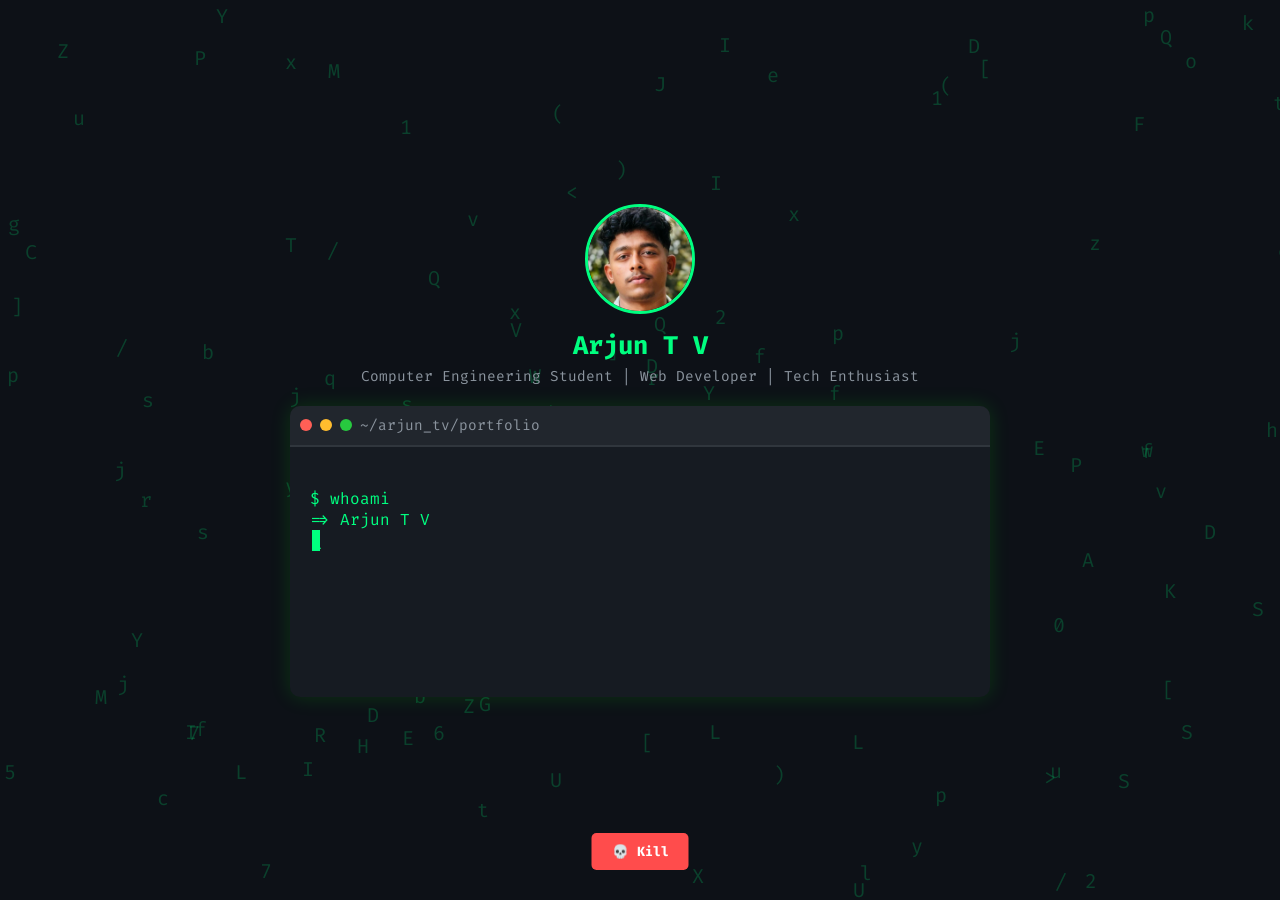
==== index.html @ 8af49507 "Add files via upload" ====
<!DOCTYPE html>
<html lang="en">
<head>
  <meta charset="UTF-8">
  <meta name="viewport" content="width=device-width, initial-scale=1.0">
  <title>Arjun T V | Portfolio</title>
  <link rel="stylesheet" href="styles.css">
  <link href="https://fonts.googleapis.com/css2?family=Fira+Code:wght@400;500;700&display=swap" rel="stylesheet">
</head>
<body>

  <!-- Background animation container -->
  <canvas id="bg-canvas"></canvas>

  <!-- Kill Button -->
  <button id="kill-btn">💀 Kill</button>

  <!-- Profile Section -->
  <div class="profile-container" id="main-content">
    <img src="profile.jpg" alt="Profile Photo" class="profile-pic">
    <h1 class="name">Arjun T V</h1>
    <p class="role">Computer Engineering Student | Web Developer | Tech Enthusiast</p>
  </div>

  <!-- Small Terminal Window -->
  <div class="terminal" id="main-content-terminal">
    <div class="terminal-header">
      <span class="dot red"></span>
      <span class="dot yellow"></span>
      <span class="dot green"></span>
      <p class="title">~/arjun_tv/portfolio</p>
    </div>

    <div class="terminal-body" id="terminal-body">
      <span id="terminal-text"></span><span class="cursor">_</span>
    </div>
  </div>

  <!-- Goodbye Message -->
  <div id="goodbye-message">Goodbye! 👋</div>

  <!-- Typing Animation Script -->
  <script>
    const terminalText = document.getElementById('terminal-text');

    const lines = [
      "$ whoami",
      "=> Arjun T V",
      "$ cat about.txt",
      "=> Passionate about coding, web development, and AI.",
      "$ cat education.txt",
      "=> B.Tech in Computer Science @ Vimal Jyothi Engineering College (2022 - Present)",
      "$ ls skills/",
      "=> HTML  CSS  JavaScript  Python  Java  Django  Git",
      "$ cat achievements.log",
      "=> Built an Online Code Editor | Participated in Hackathons | Completed Web Dev Bootcamp",
      "$ echo 'contact me'",
      "=> Email: arjun118654@gmail.com",
      "=> GitHub: github.com/Arjun-T-V",
      "=> LinkedIn: www.linkedin.com/in/arjun-t-v-a975452b4",
    ];

    let lineIndex = 0;
    let charIndex = 0;

    function typeLine() {
      if (lineIndex < lines.length) {
        if (charIndex < lines[lineIndex].length) {
          terminalText.innerHTML += lines[lineIndex][charIndex];
          charIndex++;
          setTimeout(typeLine, 40);
        } else {
          terminalText.innerHTML += "<br>";
          lineIndex++;
          charIndex = 0;
          setTimeout(typeLine, 500);
        }
      }
    }

    typeLine();
  </script>

  <!-- Background Animation Script -->
  <script>
    const canvas = document.getElementById('bg-canvas');
    const ctx = canvas.getContext('2d');

    canvas.width = window.innerWidth;
    canvas.height = window.innerHeight;

    const symbols = 'ABCDEFGHIJKLMNOPQRSTUVWXYZabcdefghijklmnopqrstuvwxyz0123456789<>/{}[]()';
    const particles = [];

    for (let i = 0; i < 120; i++) {
      particles.push({
        x: Math.random() * canvas.width,
        y: Math.random() * canvas.height,
        size: Math.random() * 15 + 8,
        symbol: symbols[Math.floor(Math.random() * symbols.length)],
        speedX: (Math.random() - 0.5) * 0.5,
        speedY: (Math.random() - 0.5) * 0.5
      });
    }

    function drawParticles() {
      ctx.clearRect(0, 0, canvas.width, canvas.height);
      ctx.fillStyle = 'rgba(0,255,128,0.2)';
      ctx.font = '20px Fira Code';

      particles.forEach(p => {
        ctx.fillText(p.symbol, p.x, p.y);
        p.x += p.speedX;
        p.y += p.speedY;

        if (p.x < 0) p.x = canvas.width;
        if (p.x > canvas.width) p.x = 0;
        if (p.y < 0) p.y = canvas.height;
        if (p.y > canvas.height) p.y = 0;
      });

      requestAnimationFrame(drawParticles);
    }

    drawParticles();

    window.addEventListener('resize', () => {
      canvas.width = window.innerWidth;
      canvas.height = window.innerHeight;
    });

    // ===== Kill button functionality =====
    const killBtn = document.getElementById('kill-btn');
    const mainContent = document.getElementById('main-content');
    const mainTerminal = document.getElementById('main-content-terminal');
    const goodbyeMsg = document.getElementById('goodbye-message');

    killBtn.addEventListener('click', () => {
      // Play vanish animation
      mainContent.classList.add('vanish');
      mainTerminal.classList.add('vanish');
      canvas.classList.add('vanish');
      killBtn.classList.add('vanish');

      // Show goodbye message after animation
      setTimeout(() => {
        mainContent.style.display = 'none';
        mainTerminal.style.display = 'none';
        canvas.style.display = 'none';
        killBtn.style.display = 'none';
        goodbyeMsg.style.display = 'block';
        goodbyeMsg.classList.add('fade-in');
      }, 1000); // match duration of vanish animation
    });
  </script>

</body>
</html>
---- styles.css ----
/* ===== RESET ===== */
* {
  margin: 0;
  padding: 0;
  box-sizing: border-box;
}

/* ===== BODY ===== */
body {
  background-color: #0d1117;
  color: #c9d1d9;
  font-family: 'Fira Code', monospace;
  display: flex;
  flex-direction: column;
  align-items: center;
  min-height: 100vh;
  justify-content: center;
  overflow: hidden;
  position: relative;
}

/* ===== BACKGROUND CANVAS ===== */
#bg-canvas {
  position: fixed;
  top: 0;
  left: 0;
  z-index: 0;
  width: 100%;
  height: 100%;
  transition: all 1s ease;
}

/* ===== PROFILE SECTION ===== */
.profile-container {
  text-align: center;
  margin-bottom: 20px;
  position: relative;
  z-index: 2;
  transition: all 1s ease;
}

.profile-pic {
  width: 110px;
  height: 110px;
  border-radius: 50%;
  border: 3px solid #00ff80;
  object-fit: cover;
}

.name {
  color: #00ff80;
  margin-top: 10px;
  font-size: 1.6rem;
}

.role {
  color: #8b949e;
  font-size: 0.9rem;
  margin-top: 5px;
}

/* ===== TERMINAL ===== */
.terminal {
  position: relative;
  z-index: 2;
  background-color: #161b22;
  border-radius: 10px;
  width: 80%;
  max-width: 700px;
  box-shadow: 0 0 20px rgba(0, 255, 0, 0.15);
  overflow: hidden;
  transition: all 1s ease;
}

.terminal-header {
  background-color: #21262d;
  display: flex;
  align-items: center;
  padding: 10px;
  border-bottom: 2px solid #30363d;
}

.dot {
  height: 12px;
  width: 12px;
  border-radius: 50%;
  margin-right: 8px;
}

.red { background-color: #ff5f56; }
.yellow { background-color: #ffbd2e; }
.green { background-color: #27c93f; }

.title {
  color: #8b949e;
  font-size: 0.9rem;
}

/* ===== TERMINAL BODY ===== */
.terminal-body {
  padding: 20px;
  color: #00ff80;
  white-space: pre-line;
  min-height: 250px;
  font-size: 1rem;
  overflow-y: auto;
}

/* ===== CURSOR EFFECT ===== */
.cursor {
  display: inline-block;
  width: 8px;
  background-color: #00ff80;
  margin-left: 2px;
  animation: blink 0.7s infinite;
}

@keyframes blink {
  0%, 50% { opacity: 1; }
  50.01%, 100% { opacity: 0; }
}

/* ===== KILL BUTTON ===== */
#kill-btn {
  position: fixed;
  bottom: 30px;
  left: 50%;
  transform: translateX(-50%);
  z-index: 3;
  background-color: #ff4c4c;
  border: none;
  padding: 10px 20px;
  color: white;
  font-weight: bold;
  cursor: pointer;
  border-radius: 5px;
  font-family: 'Fira Code', monospace;
  transition: all 0.3s ease;
}

#kill-btn:hover {
  background-color: #ff1f1f;
  transform: translateX(-50%) scale(1.1);
}

/* ===== VANISH ANIMATION ===== */
.vanish {
  opacity: 0;
  transform: scale(0.5);
  transition: all 1s ease;
}

/* ===== GOODBYE MESSAGE ===== */
#goodbye-message {
  display: none;
  position: fixed;
  top: 50%;
  left: 50%;
  transform: translate(-50%, -50%);
  color: #00ff80;
  font-size: 2rem;
  font-weight: bold;
  z-index: 5;
  text-align: center;
  opacity: 0;
}

#goodbye-message.fade-in {
  animation: fadeIn 1s forwards;
}

@keyframes fadeIn {
  0% { opacity: 0; transform: translate(-50%, -60%); }
  100% { opacity: 1; transform: translate(-50%, -50%); }
}

/* ===== RESPONSIVE ===== */
@media (max-width: 600px) {
  .profile-pic {
    width: 90px;
    height: 90px;
  }

  .terminal {
    width: 90%;
  }

  .terminal-body {
    font-size: 0.9rem;
  }
}
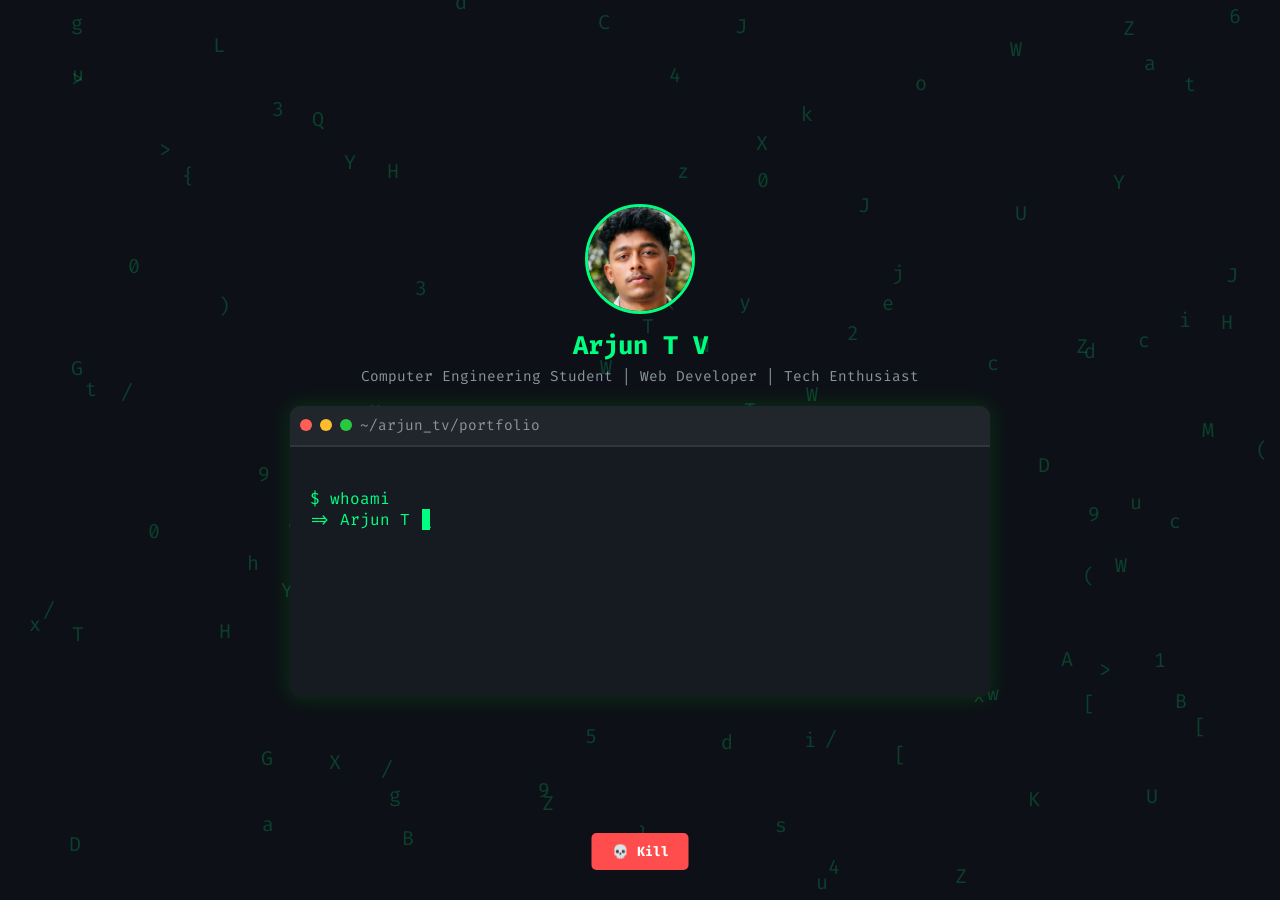
==== commit 13435144: "Update index.html" ====
--- a/index.html
+++ b/index.html
@@ -11,9 +11,6 @@
 
   <!-- Background animation container -->
   <canvas id="bg-canvas"></canvas>
-
-  <!-- Kill Button -->
-  <button id="kill-btn">💀 Kill</button>
 
   <!-- Profile Section -->
   <div class="profile-container" id="main-content">
@@ -36,12 +33,16 @@
     </div>
   </div>
 
+  <!-- Kill Button -->
+  <button id="kill-btn">💀 Kill</button>
+
   <!-- Goodbye Message -->
   <div id="goodbye-message">Goodbye! 👋</div>
 
   <!-- Typing Animation Script -->
   <script>
     const terminalText = document.getElementById('terminal-text');
+    const killBtn = document.getElementById('kill-btn');
 
     const lines = [
       "$ whoami",
@@ -75,6 +76,9 @@
           charIndex = 0;
           setTimeout(typeLine, 500);
         }
+      } else {
+        // Typing finished, show Kill button smoothly
+        killBtn.style.opacity = "1";
       }
     }
 
@@ -130,19 +134,16 @@
     });
 
     // ===== Kill button functionality =====
-    const killBtn = document.getElementById('kill-btn');
     const mainContent = document.getElementById('main-content');
     const mainTerminal = document.getElementById('main-content-terminal');
     const goodbyeMsg = document.getElementById('goodbye-message');
 
     killBtn.addEventListener('click', () => {
-      // Play vanish animation
       mainContent.classList.add('vanish');
       mainTerminal.classList.add('vanish');
       canvas.classList.add('vanish');
       killBtn.classList.add('vanish');
 
-      // Show goodbye message after animation
       setTimeout(() => {
         mainContent.style.display = 'none';
         mainTerminal.style.display = 'none';
@@ -150,7 +151,7 @@
         killBtn.style.display = 'none';
         goodbyeMsg.style.display = 'block';
         goodbyeMsg.classList.add('fade-in');
-      }, 1000); // match duration of vanish animation
+      }, 1000);
     });
   </script>
 
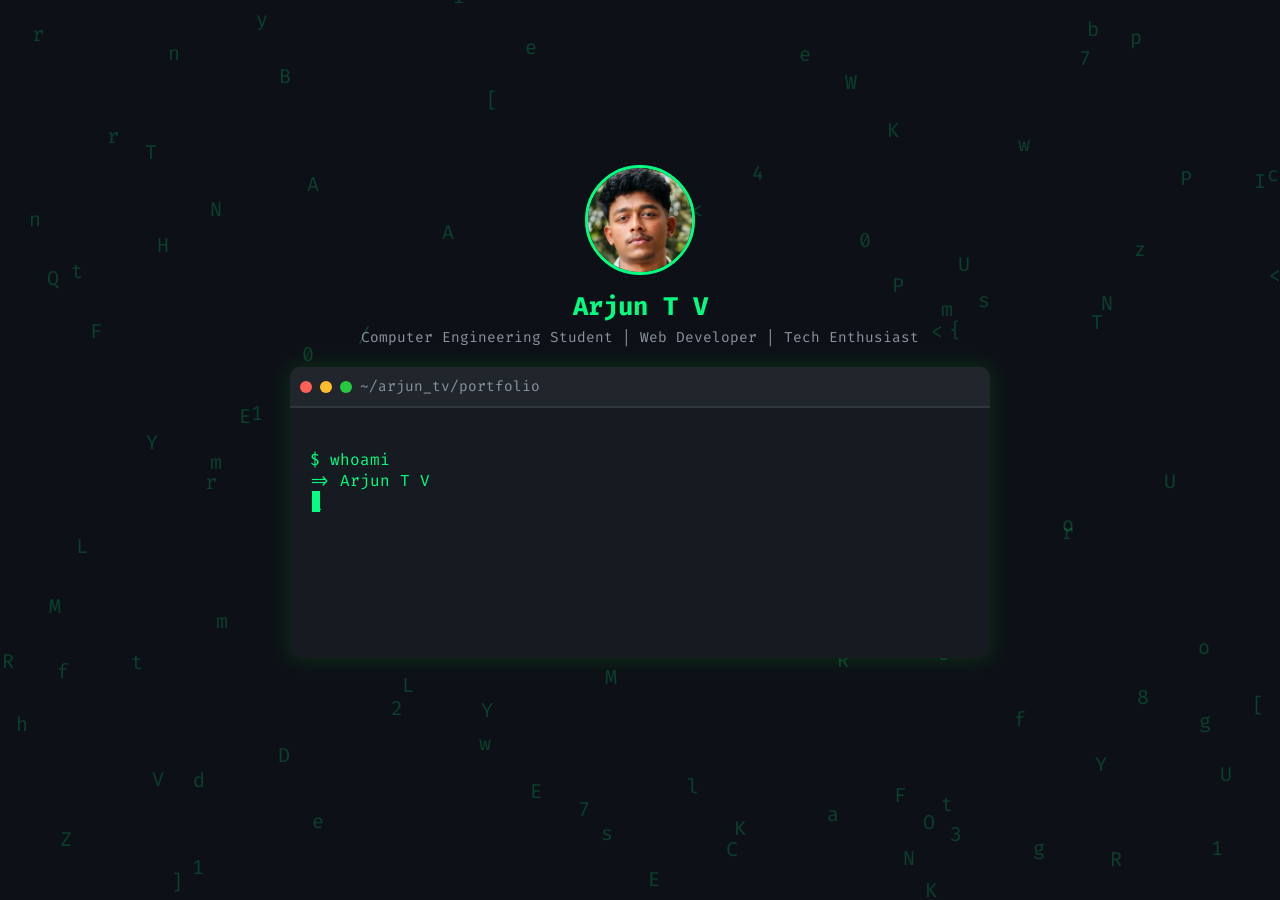
==== commit 3c2e0fb1: "Update index.html" ====
--- a/index.html
+++ b/index.html
@@ -39,7 +39,7 @@
   <!-- Goodbye Message -->
   <div id="goodbye-message">Goodbye! 👋</div>
 
-  <!-- Typing Animation Script -->
+  <!-- Typing Animation Script with Sound -->
   <script>
     const terminalText = document.getElementById('terminal-text');
     const killBtn = document.getElementById('kill-btn');
@@ -64,11 +64,19 @@
     let lineIndex = 0;
     let charIndex = 0;
 
+    // Typing sound
+    const typeSound = new Audio('typing.mp3');
+
     function typeLine() {
       if (lineIndex < lines.length) {
         if (charIndex < lines[lineIndex].length) {
           terminalText.innerHTML += lines[lineIndex][charIndex];
           charIndex++;
+
+          // Play typing sound
+          typeSound.currentTime = 0;
+          typeSound.play().catch(() => {});
+
           setTimeout(typeLine, 40);
         } else {
           terminalText.innerHTML += "<br>";
@@ -77,7 +85,11 @@
           setTimeout(typeLine, 500);
         }
       } else {
-        // Typing finished, show Kill button smoothly
+        // Typing finished, stop sound
+        typeSound.pause();
+        typeSound.currentTime = 0;
+
+        // Show Kill button smoothly
         killBtn.style.opacity = "1";
       }
     }
@@ -133,12 +145,19 @@
       canvas.height = window.innerHeight;
     });
 
-    // ===== Kill button functionality =====
+    // ===== Kill button functionality with vanish sound =====
     const mainContent = document.getElementById('main-content');
     const mainTerminal = document.getElementById('main-content-terminal');
     const goodbyeMsg = document.getElementById('goodbye-message');
 
+    // Vanish sound
+    const vanishSound = new Audio('vanish.mp3');
+
     killBtn.addEventListener('click', () => {
+      // Play vanish sound
+      vanishSound.play().catch(() => {});
+
+      // Play vanish animation
       mainContent.classList.add('vanish');
       mainTerminal.classList.add('vanish');
       canvas.classList.add('vanish');
--- a/styles.css
+++ b/styles.css
@@ -122,10 +122,9 @@
 
 /* ===== KILL BUTTON ===== */
 #kill-btn {
-  position: fixed;
-  bottom: 30px;
-  left: 50%;
-  transform: translateX(-50%);
+  position: relative; /* flows below terminal */
+  display: block;
+  margin: 20px auto; /* center horizontally & spacing */
   z-index: 3;
   background-color: #ff4c4c;
   border: none;
@@ -136,11 +135,12 @@
   border-radius: 5px;
   font-family: 'Fira Code', monospace;
   transition: all 0.3s ease;
+  opacity: 0; /* hidden until typing finishes */
 }
 
 #kill-btn:hover {
   background-color: #ff1f1f;
-  transform: translateX(-50%) scale(1.1);
+  transform: scale(1.1);
 }
 
 /* ===== VANISH ANIMATION ===== */
@@ -176,16 +176,18 @@
 
 /* ===== RESPONSIVE ===== */
 @media (max-width: 600px) {
-  .profile-pic {
-    width: 90px;
-    height: 90px;
-  }
+  .profile-pic { width: 80px; height: 80px; }
+  .name { font-size: 1.3rem; }
+  .role { font-size: 0.8rem; }
+  .terminal { width: 92%; border-radius: 8px; }
+  .terminal-body { font-size: 0.85rem; padding: 15px; }
+  #kill-btn { padding: 8px 16px; font-size: 0.9rem; }
+  #goodbye-message { font-size: 1.5rem; }
+}
 
-  .terminal {
-    width: 90%;
-  }
-
-  .terminal-body {
-    font-size: 0.9rem;
-  }
+@media (max-width: 400px) {
+  .terminal-body { font-size: 0.8rem; }
+  .name { font-size: 1.1rem; }
+  .role { font-size: 0.7rem; }
+  #kill-btn { padding: 6px 14px; }
 }
